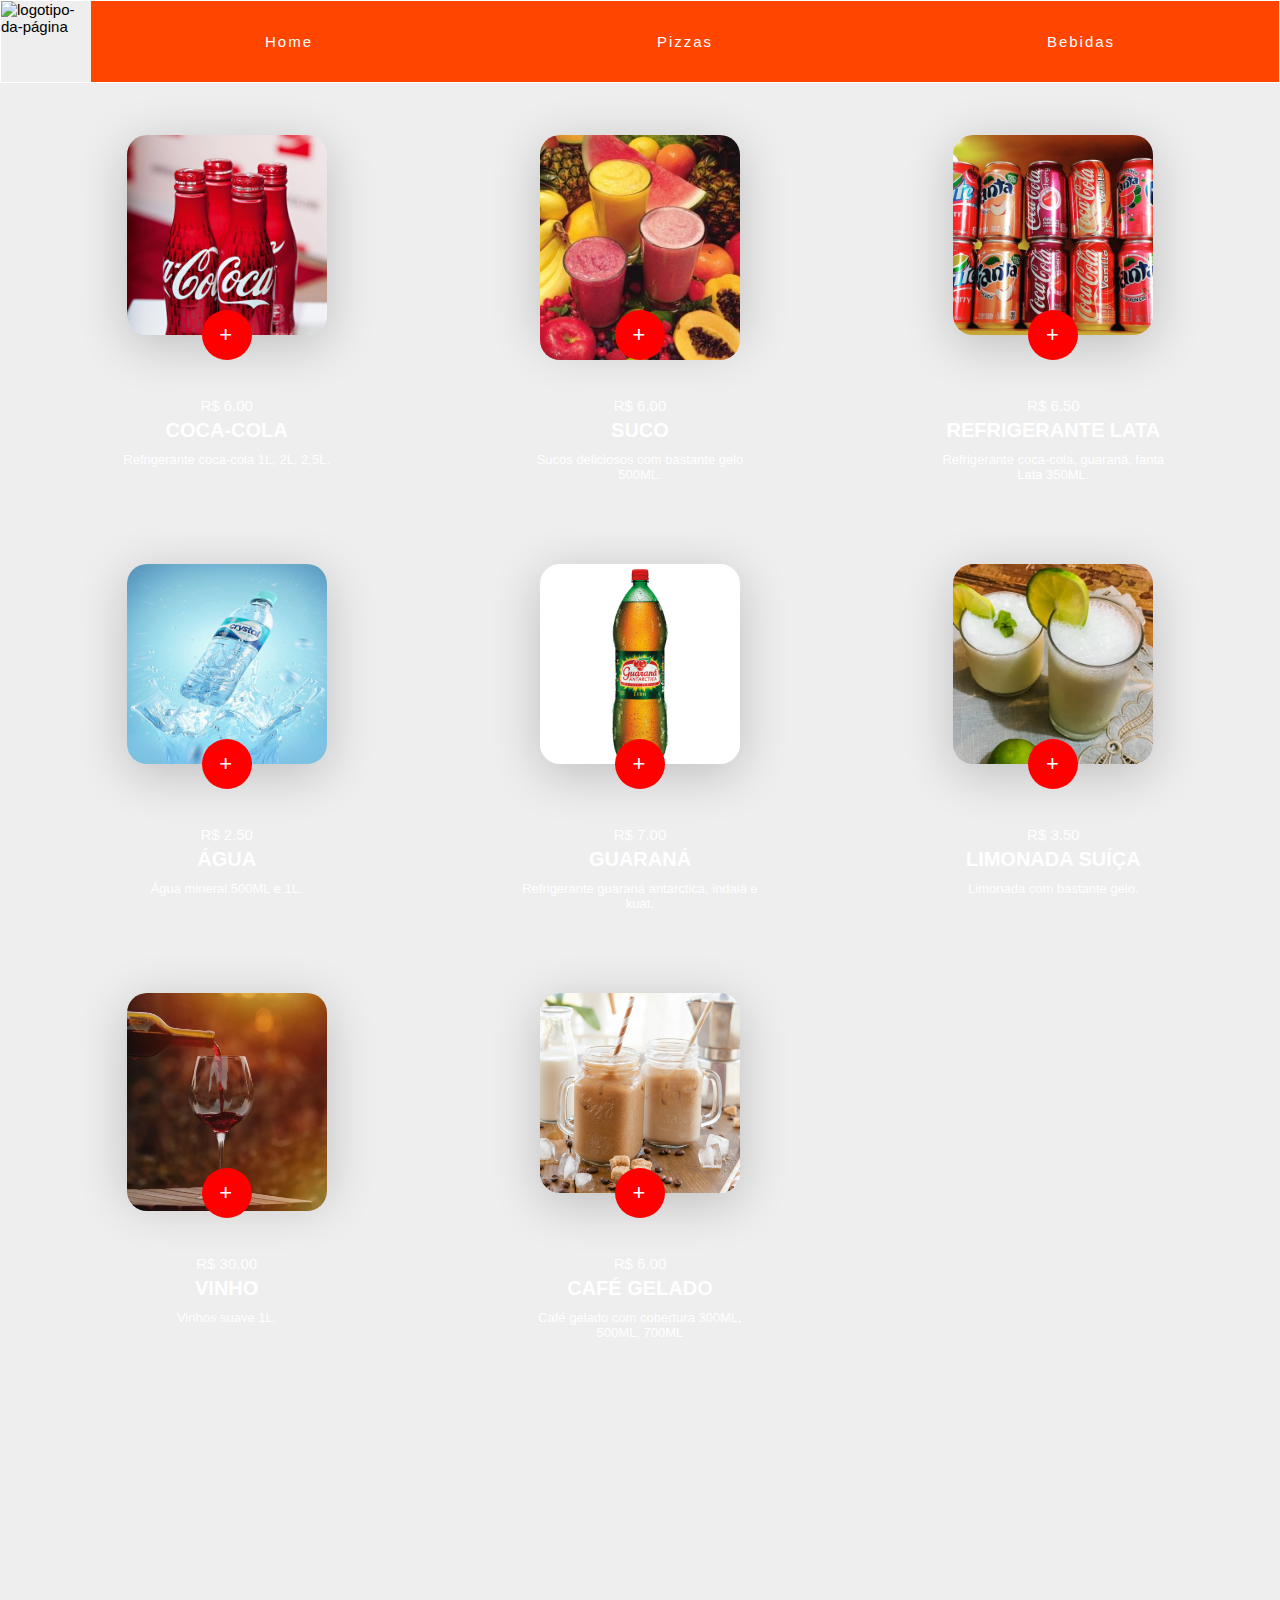
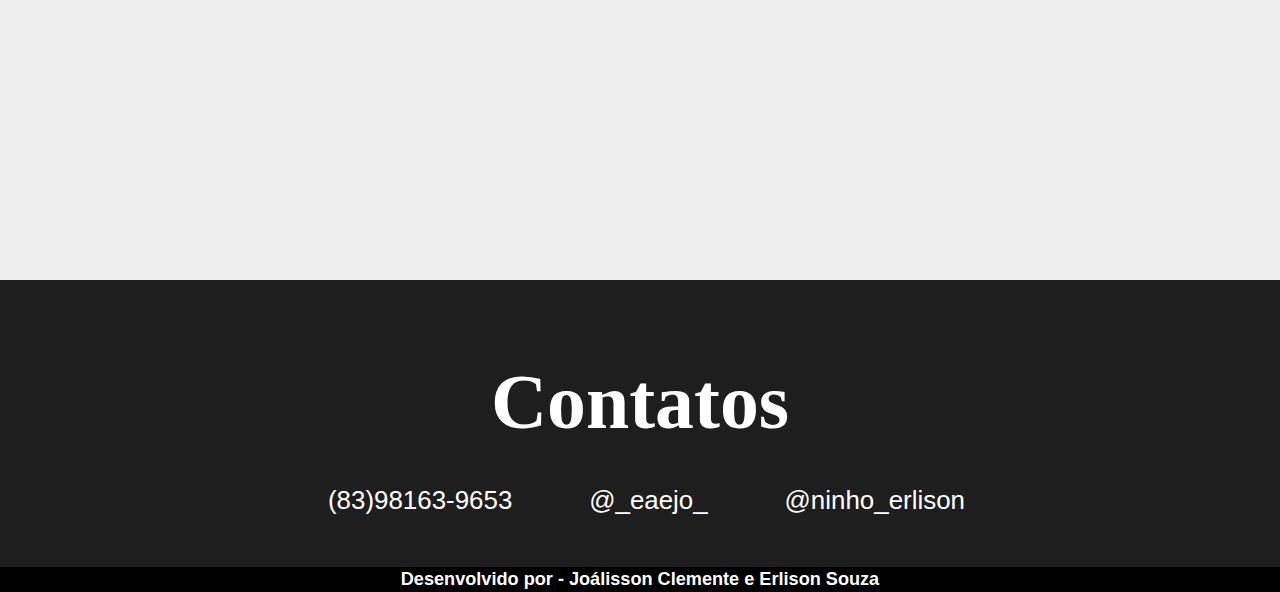
==== html/bebida.html @ 42c65897 "first commit" ====
<!DOCTYPE html>
<html>
  <head>
    <meta charset="UTF-8" />
    <title>Pizzaria</title>

    <link rel="stylesheet" href="../css/menu.css" />
    <link rel="stylesheet" href="../css/cardapio.css" />
    <link rel="stylesheet" href="../css/contatos.css" />
  </head>

  <body>
    <!--Menu horizontal-->
    <nav class="navigation">
      <ul class="container">
        <!--Logotipo da página-->
        <img
          src="https://e7.pngegg.com/pngimages/293/635/png-clipart-pizzaiole-calzone-recipe-drawing-pizza-food-recipe.png"
          alt="logotipo-da-página"
          width="90"
        />
        <li>
          <a class="b" href="inicio.html">Home</a>
        </li>
        <li>
          <a class="b" href="./pizza.html">Pizzas</a>
        </li>
        <li>
          <a class="b" href="#">Bebidas</a>
        </li>
      </ul>
    </nav>

    <div class="models">
      <div class="models-item">
        <a href="">
          <div class="models-item--img"><img src="" /></div>
          <div class="models-item--add">+</div>
        </a>
        <div class="models-item--price">R$ --</div>
        <div class="models-item--name">--</div>
        <div class="models-item--desc">--</div>
      </div>
      <div class="cart--item">
        <img src="" />
        <div class="cart--item-nome">--</div>
        <div class="cart--item--qtarea">
          <button class="cart--item-qtmenos">-</button>
          <div class="cart--item--qt">1</div>
          <button class="cart--item-qtmais">+</button>
        </div>
      </div>
    </div>
    <header>
      <div class="menu-openner">
        <span>0</span>
        <span class="material-icons">shopping_cart</span>
      </div>
    </header>
    <main>
      <div class="models-area"></div>
    </main>
    <aside>
      <div class="cart--area">
        <div class="menu-closer">
          <span class="material-icons">close</span>
        </div>
        <h1>SEUS PRODUTOS</h1>
        <div class="cart"></div>
        <div class="cart--details">
          <div class="cart--totalitem subtotal">
            <span>Subtotal</span>
            <span>R$ --</span>
          </div>
          <div class="cart--totalitem desconto">
            <span>Desconto (-10%)</span>
            <span>R$ --</span>
          </div>
          <div class="cart--totalitem total big">
            <span>Total</span>
            <span>R$ --</span>
          </div>
          <div class="cart--finalizar">Finalizar a compra</div>
        </div>
      </div>
    </aside>
    <div class="modelsWindowArea">
      <div class="modelsWindowBody">
        <div class="modelsInfo--cancelMobileButton">Voltar</div>
        <div class="modelsBig">
          <img src="" />
        </div>
        <div class="modelsInfo">
          <h1>--</h1>
          <div class="modelsInfo--desc">--</div>
          <div class="modelsInfo--sizearea">
            <div class="modelsInfo--sector">Tamanho</div>
            <div class="modelsInfo--sizes">
              <div data-key="0" class="modelsInfo--size"><span>--</span></div>
              <div data-key="1" class="modelsInfo--size"><span>--</span></div>
              <div data-key="2" class="modelsInfo--size selected">
                <span>--</span>
              </div>
            </div>
          </div>
          <div class="modelsInfo--pricearea">
            <div class="modelsInfo--sector">Preço</div>
            <div class="modelsInfo--price">
              <div class="modelsInfo--actualPrice">R$ --</div>
              <div class="modelsInfo--qtarea">
                <button class="modelsInfo--qtmenos">-</button>
                <div class="modelsInfo--qt">1</div>
                <button class="modelsInfo--qtmais">+</button>
              </div>
            </div>
          </div>
          <div class="modelsInfo--addButton">Adicionar ao carrinho</div>
          <div class="modelsInfo--cancelButton">Cancelar</div>
        </div>
      </div>
    </div>

    <section class="contatos" id="contatos">
      <h3>Contatos</h3>
      <div class="contatos-secao">
        <div>
          <i class="fas fa-phone"></i>
          <span>(83)98163-9653</span>
        </div>
        <div>
          <i class="fab fa-instagram"></i>
          <span>@_eaejo_</span>
        </div>
        <div>
          <i class="fab fa-instagram"></i>
          <span>@ninho_erlison</span>
        </div>
      </div>
    </section>

    <script type="text/javascript" src="../JS/drink.js"></script>
    <script type="text/javascript" src="../JS/script.js"></script>

    <footer>
      <h4>Desenvolvido por - Joálisson Clemente e Erlison Souza</h4>
    </footer>
  </body>
</html>
---- css/menu.css ----
/*reset*/
* {
    box-sizing: border-box;
}

body {
    font-family: 'Times New Roman', Times, serif;
    margin: 0;
}

.b {
    background: orangered;
}

a {
    color: white;
    font-weight: 300;
    letter-spacing: 2px;
    text-decoration: none;
    padding: 32px;
    display: inline-block;
    width: 100%;
    text-align: center;
    transition: 00.5s;
}

a:hover {
    background: transparent;
}

.container {
    border: 1px solid white;
    list-style: none;
    margin: 0;
    padding: 0;
    display: flex;
}

.navigation li {
    flex: 3;
}

.navigation .user {
    flex: 1;
}
---- css/cardapio.css ----
* {
  box-sizing: border-box;
}

body {
  background-color: #eee;
  font-family: "Lato", Helvetica, Arial;
  background-size: 1850px;
  font-size: 15px;
  margin: 0;
  min-height: 100vh;
  background-image: url("http://www.estacaobrazil.com.br/pizza/wp-content/uploads/2017/03/fundo.jpg");
}

.models {
  display: none;
}

header {
  position: fixed;
  left: 0;
  top: 0;
  right: 0;
  height: 60px;
  background-color: #399ade;
  display: none;
  justify-content: flex-end;
  align-items: center;
}

.menu-openner {
  margin-right: 15px;
  font-size: 26px;
  background-color: #a9dcff;
  padding: 5px 20px;
  border-radius: 5px;
}

.menu-openner span {
  margin-right: 10px;
}

.menu-closer {
  width: 32px;
  height: 32px;
  display: none;
  font-size: 30px;
}

aside {
  background-color: #9ccbe6;
  width: 0vw;
  font-family: "Hepta Slab", Helvetica, Arial;
  transition: all ease 0.2s;
  overflow-x: hidden;
}

aside.show {
  width: 30vw;
}

.cart--area {
  padding: 20px;
}

main {
  flex: 1;
  padding: 20px;
}

h1 {
  font-family: "Hepta Slab", Helvetica, Arial;
}

.models-area {
  display: grid;
  grid-template-columns: repeat(3, 1fr);
}

.models-item {
  text-align: center;
  max-width: 250px;
  font-family: "Hepta Slab", Helvetica, Arial;
  margin: 0 auto 50px auto;
}

.models-item a {
  display: flex;
  flex-direction: column;
  align-items: center;
  text-decoration: none;
}

.models-item--img {
  width: 200px;
  height: 200px;
  background-color: #eee;
  border-radius: 20px;
  box-shadow: 0px 10px 50px rgba(0, 0, 0, 0.2);
}

.models-item--img img {
  width: 100%;
  height: auto;
  border-radius: 20px;
}

.models-item--add {
  width: 50px;
  height: 50px;
  line-height: 50px;
  border-radius: 25px;
  background-color: red;
  text-align: center;
  color: #fff;
  font-size: 22px;
  cursor: pointer;
  margin-top: -25px;
  transition: all ease 0.2s;
}

.models-item a:hover .models-item--add {
  background-color: #388bc5;
}

.models-item--price {
  font-size: 15px;
  color: white;
  margin-top: 5px;
}

.models-item--name {
  font-size: 20px;
  font-weight: bold;
  color: white;
  margin-top: 5px;
}

.models-item--desc {
  font-size: 13px;
  color: white;
  margin-top: 10px;
}

.modelsWindowArea {
  position: fixed;
  left: 0;
  top: 0;
  bottom: 0;
  right: 0;
  background-color: rgba(255, 255, 255, 0.5);
  display: none;
  transition: all ease 0.5s;
  justify-content: center;
  align-items: center;
  overflow-y: auto;
}

.modelsWindowBody {
  width: 900px;
  background-color: #fff;
  border-radius: 10px;
  box-shadow: 0px 0px 15px #999;
  display: flex;
  margin: 20px 0px;
}

.modelsBig {
  flex: 1;
  display: flex;
  justify-content: center;
  align-items: center;
}

.modelsBig--back {
  position: absolute;
  width: 30px;
  height: 30px;
  background-color: #000;
}

.modelsBig img {
  height: 400px;
  width: auto;
}

.modelsInfo {
  flex: 1;
  font-family: "Hepta Slab", Helvetica, Arial;
  padding-bottom: 50px;
}

.modelsInfo h1 {
  margin-top: 50px;
}

.modelsInfo .modelsInfo--desc {
  font-size: 15px;
  color: #999;
  margin-top: 10px;
  font-family: "Lato", Helvetica, Arial;
}

.modelsInfo--sector {
  color: black;
  text-transform: uppercase;
  font-size: 14px;
  margin-top: 30px;
  margin-bottom: 10px;
}

.modelsInfo--sizes {
  display: inline-flex;
  border-radius: 10px;
  overflow: hidden;
}

.modelsInfo--size {
  padding: 10px 15px;
  color: #000;
  background-color: #eee;
  font-size: 13px;
  font-weight: bold;
  cursor: pointer;
}

.modelsInfo--size:hover {
  background-color: #ccc;
}

.modelsInfo--size.selected {
  background-color: orangered;
  color: #fff;
}

.modelsInfo--size.selected span {
  color: #d6d6d6;
}

.modelsInfo--size span {
  font-size: 12px;
  color: #999;
  font-weight: normal;
}

.modelsInfo--price {
  display: flex;
  align-items: center;
}

.modelsInfo--actualPrice {
  font-size: 28px;
  margin-right: 30px;
}

.modelsInfo--qtarea {
  display: inline-flex;
  background-color: #eee;
  border-radius: 10px;
  height: 30px;
}

.modelsInfo--qtarea button {
  border: 0;
  background-color: transparent;
  font-size: 17px;
  outline: 0;
  cursor: pointer;
  padding: 0px 10px;
  color: #333;
}

.modelsInfo--qt {
  line-height: 30px;
  font-size: 12px;
  font-weight: bold;
  padding: 0px 5px;
  color: #000;
}

.modelsInfo--addButton {
  margin-top: 30px;
  padding: 20px 30px;
  border-radius: 20px;
  background-color: orangered;
  color: #fff;
  display: inline-block;
  cursor: pointer;
  margin-right: 30px;
}

.modelsInfo--addButton:hover {
  background-color: #388bc5;
}

.modelsInfo--cancelButton {
  display: inline-block;
  cursor: pointer;
}

.modelsInfo--cancelMobileButton {
  display: none;
  height: 40px;
  text-align: center;
  line-height: 40px;
  margin-bottom: 30px;
}

.cart {
  margin-bottom: 20px;
}

.cart--item {
  display: flex;
  align-items: center;
  margin: 10px 0;
}

.cart--item img {
  width: 40px;
  height: 40px;
  margin-right: 20px;
}

.cart--item-nome {
  flex: 1;
}

.cart--item--qtarea {
  display: inline-flex;
  background-color: #eee;
  border-radius: 10px;
  height: 30px;
}

.cart--item--qtarea button {
  border: 0;
  background-color: transparent;
  font-size: 17px;
  outline: 0;
  cursor: pointer;
  padding: 0px 10px;
  color: #333;
}

.cart--item--qt {
  line-height: 30px;
  font-size: 12px;
  font-weight: bold;
  padding: 0px 5px;
  color: #000;
}

.cart--totalitem {
  padding: 15px 0;
  border-top: 1px solid #79b9dd;
  color: #315970;
  display: flex;
  justify-content: space-between;
  font-size: 15px;
}

.cart--totalitem span:first-child {
  font-weight: bold;
}

.cart--totalitem.big {
  font-size: 20px;
  color: #000;
  font-weight: bold;
}

.cart--finalizar {
  padding: 20px 30px;
  border-radius: 20px;
  background-color: orangered;
  color: #fff;
  cursor: pointer;
  text-align: center;
  margin-top: 20px;
  border: 2px solid white;
  transition: all ease 0.2s;
}

.cart--finalizar:hover {
  background-color: black;
}

@media (max-width: 1000px) {
  .models-area {
    grid-template-columns: repeat(2, 1fr);
  }
}

@media (max-width: 840px) {
  body {
    flex-direction: column;
  }

  .models-area {
    display: block;
  }

  .models-item {
    max-width: 100%;
  }

  header {
    display: flex;
  }

  main {
    padding-top: 60px;
  }

  aside {
    width: auto;
    position: fixed;
    left: 100vw;
    right: 0;
    top: 0;
    bottom: 0;
    transition: all ease 0.2s;
  }

  aside.show {
    width: auto;
  }

  .cart--area {
    width: 100vw;
  }

  .menu-closer {
    display: block;
  }

  .modelsWindowArea {
    justify-content: flex-start;
    align-items: flex-start;
  }

  .modelsWindowBody {
    width: 100vw;
    display: block;
    padding: 20px;
    border-radius: 0;
    box-shadow: none;
    margin: 0;
  }

  .modelsBig img {
    width: 75%;
    height: auto;
  }

  .modelsInfo h1 {
    margin-top: 20px;
  }

  .modelsInfo--qtarea {
    height: 60px;
  }

  .modelsInfo--qtarea button {
    font-size: 25px;
    padding: 0px 25px;
  }

  .modelsInfo--qt {
    line-height: 60px;
    font-size: 20px;
  }

  .modelsInfo--addButton {
    font-size: 20px;
    display: block;
    text-align: center;
    margin: 30px auto;
  }

  .modelsInfo--cancelButton {
    display: none;
  }

  .modelsInfo--cancelMobileButton {
    display: block;
  }
}
---- css/contatos.css ----
html {
    font-size: 81%;
  }
  
  .contatos {
    width: 100%;
    background-color: #1f1e1f;
    display: flex;
    flex-direction: column;
    justify-content: Center;
    align-items: center;
    font-size: 1.8rem;
    color: white;
    padding-bottom: 4rem;
  }
  
  .contatos h3 {
    font-size: 6rem;
    margin-bottom: 3rem;
    font-family: "Indie Flower", cursive;
  }
  
  .contatos-secao {
    width: 650px;
    display: flex;
    justify-content: space-between;
    font-size: 2rem;
  }
  
  .contatos-secao i {
    margin-right: 1rem;
  }
  
  footer {
    height: 25px;
    background-color: #000000;
    color: rgb(255, 255, 255);
    font-size: 1.4rem;
    display: flex;
    align-items: center;
    justify-content: center;
  }
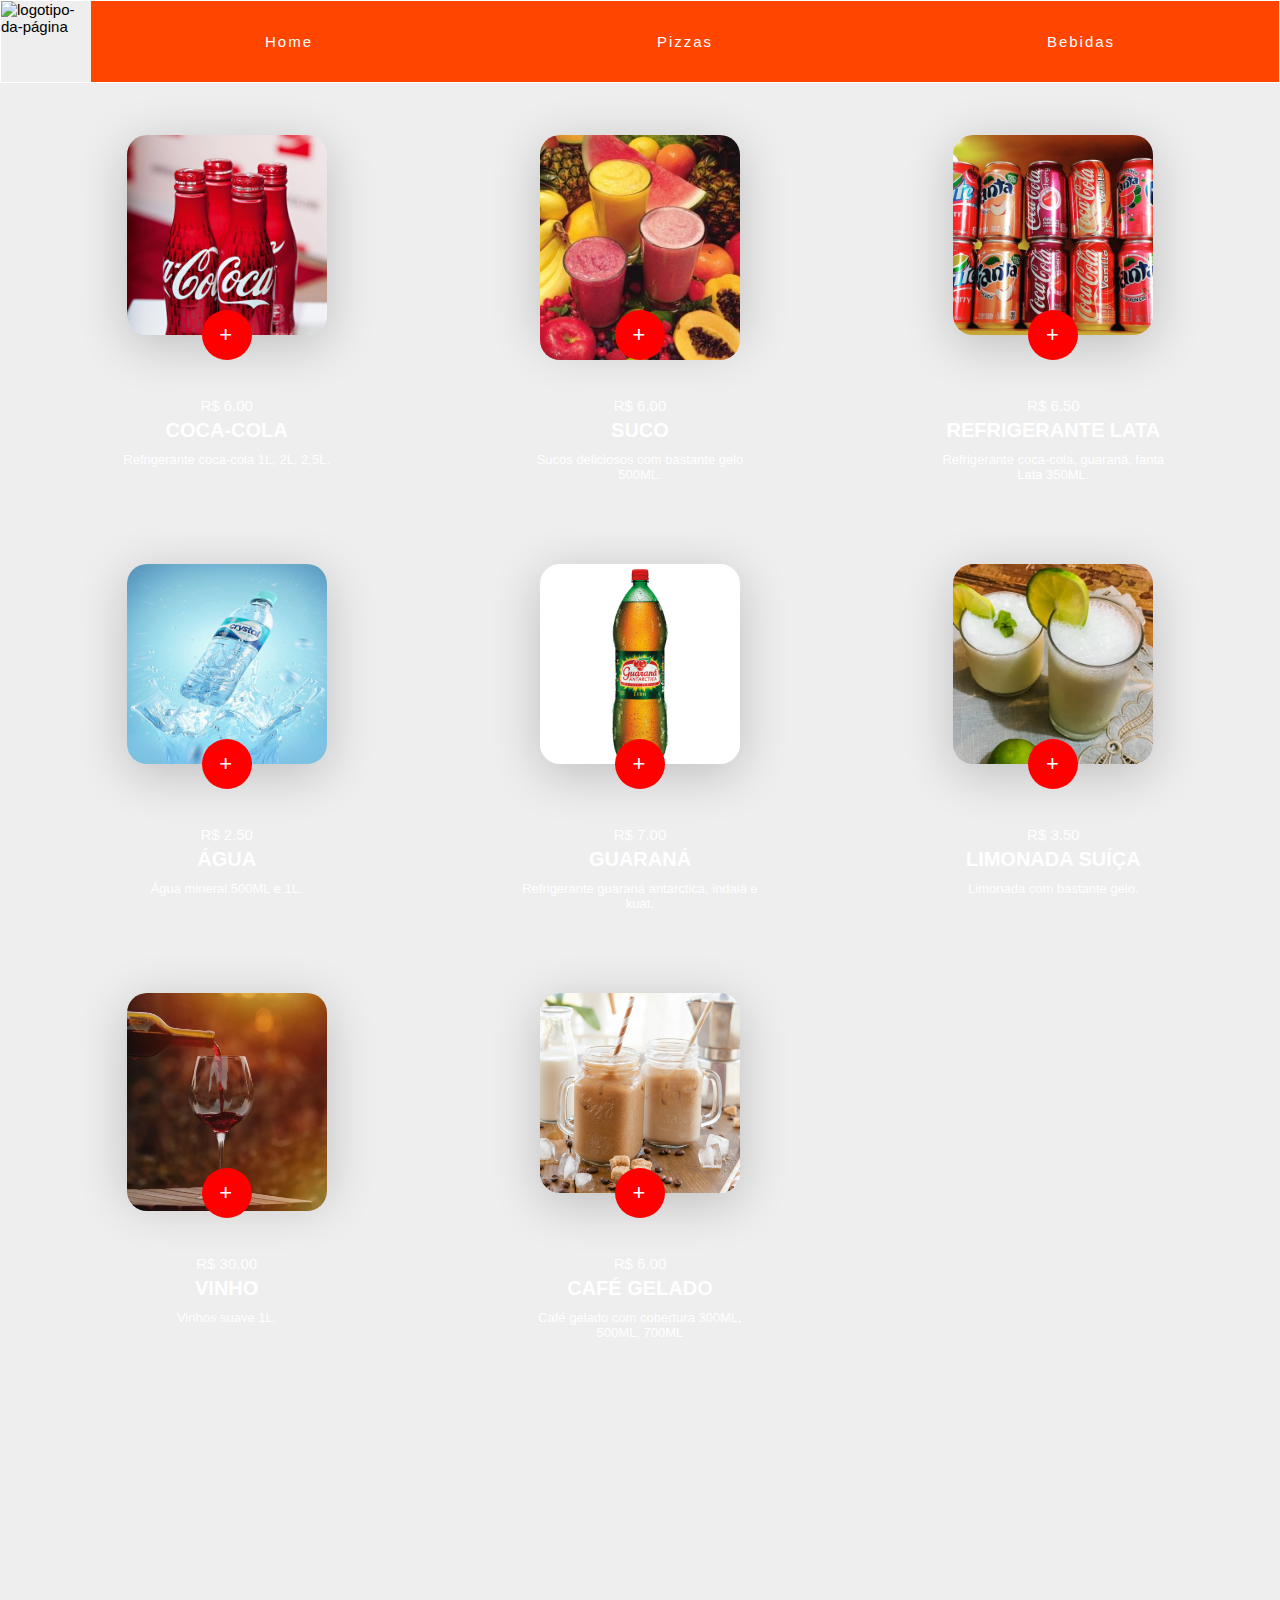
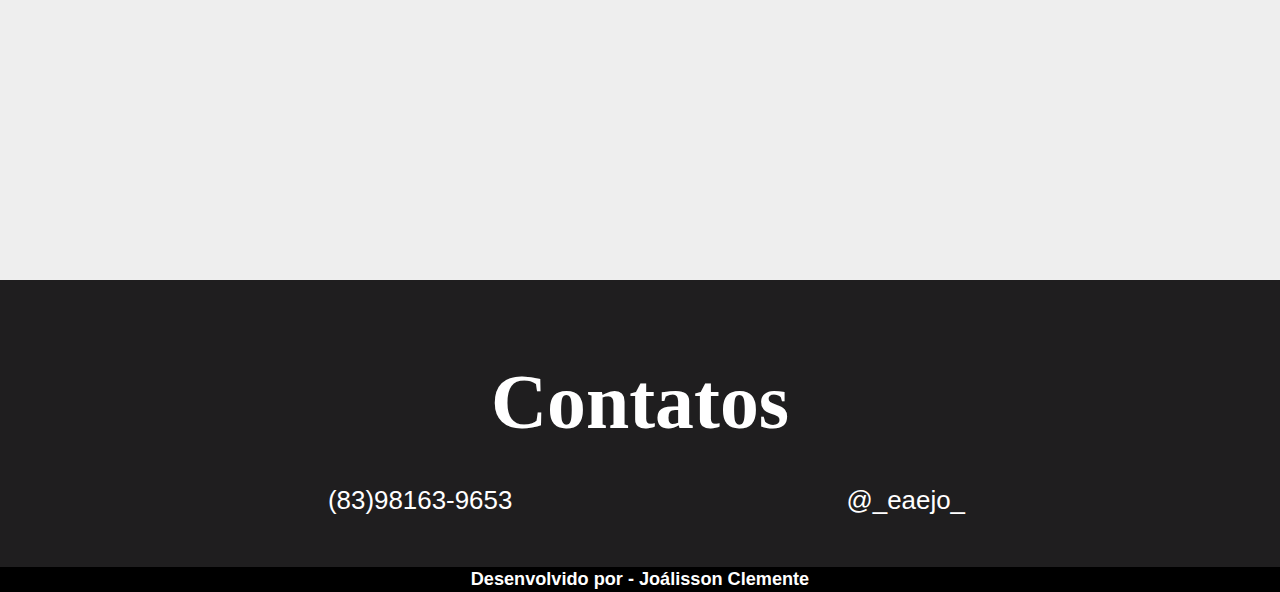
==== commit 24b3aa3c: "atualização de novos arquivos" ====
--- a/html/bebida.html
+++ b/html/bebida.html
@@ -131,10 +131,6 @@
           <i class="fab fa-instagram"></i>
           <span>@_eaejo_</span>
         </div>
-        <div>
-          <i class="fab fa-instagram"></i>
-          <span>@ninho_erlison</span>
-        </div>
       </div>
     </section>
 
@@ -142,7 +138,7 @@
     <script type="text/javascript" src="../JS/script.js"></script>
 
     <footer>
-      <h4>Desenvolvido por - Joálisson Clemente e Erlison Souza</h4>
+      <h4>Desenvolvido por - Joálisson Clemente</h4>
     </footer>
   </body>
 </html>
